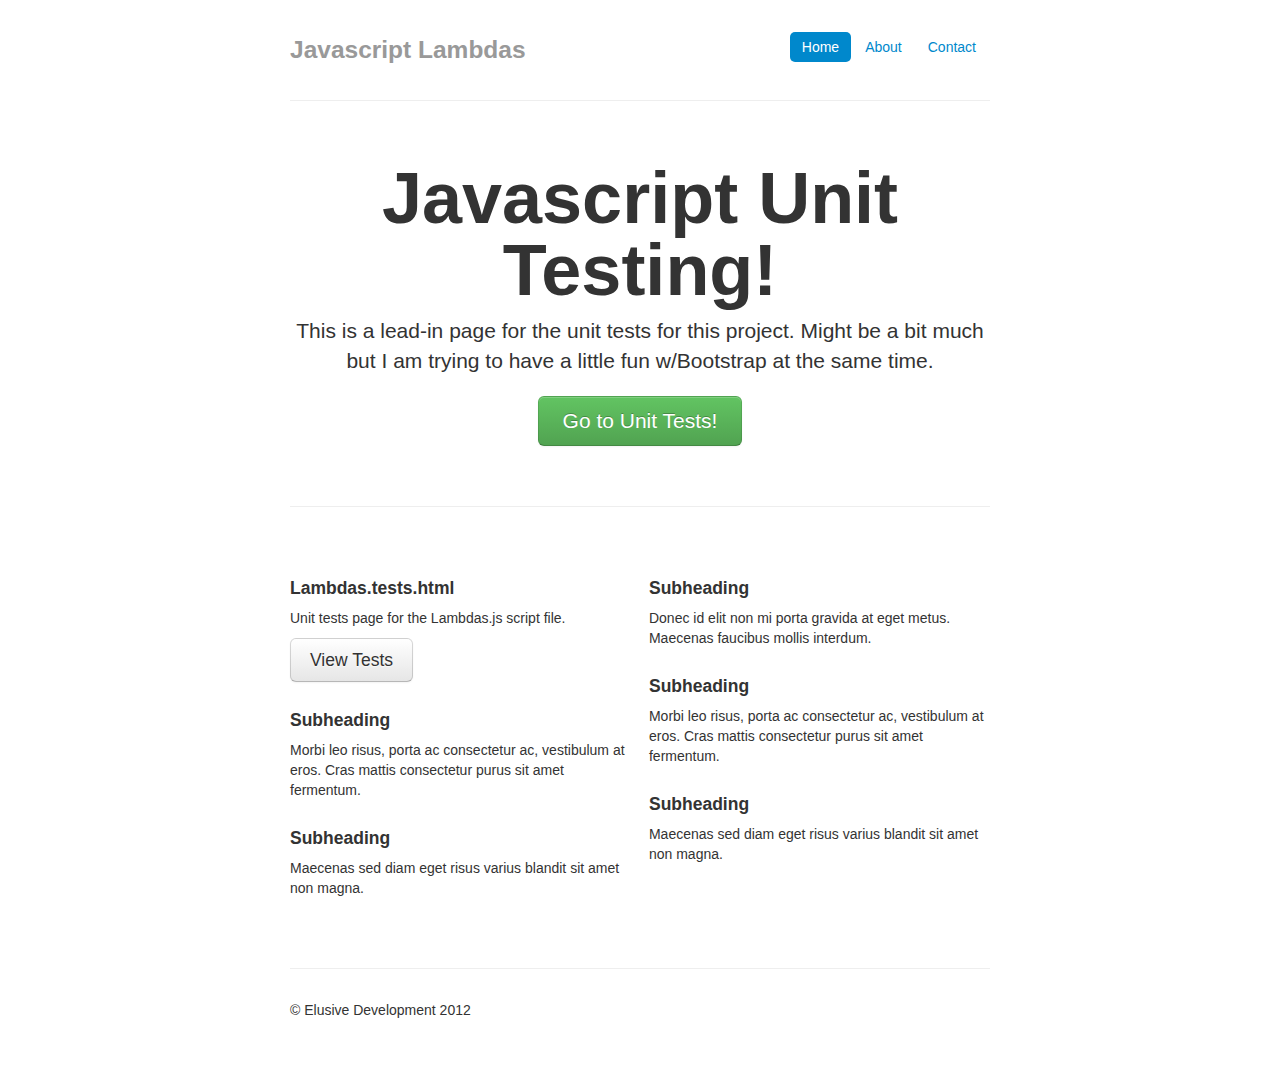
==== tests/index.html @ 3c2914ab "Fixed tests w/new ns'ing and added index page for tests." ====
<!DOCTYPE html>
<html lang="en">
<head>
	<meta charset="utf-8" />
	<title>Unit Tests Index Page</title>
	<meta name="author" content="John Gilliland <johngilliland@outlook.com>" />
	<meta name="description" content="Javascript unit testing index page." />
	<meta name="viewport" content="width=device-width" />
    <!-- Bootstrap -->
    <link href="../resources/bootstrap/css/bootstrap.min.css" rel="stylesheet" media="screen">
    <style type="text/css">
      body {
        padding-top: 20px;
        padding-bottom: 40px;
      }

      /* Custom container */
      .container-narrow {
        margin: 0 auto;
        max-width: 700px;
      }
      .container-narrow > hr {
        margin: 30px 0;
      }

      /* Main marketing message and sign up button */
      .jumbotron {
        margin: 60px 0;
        text-align: center;
      }
      .jumbotron h1 {
        font-size: 72px;
        line-height: 1;
      }
      .jumbotron .btn {
        font-size: 21px;
        padding: 14px 24px;
      }

      /* Supporting marketing content */
      .marketing {
        margin: 60px 0;
      }
      .marketing p + h4 {
        margin-top: 28px;
      }
    </style>
    <link href="../resources/bootstrap/css/bootstrap-responsive.css" rel="stylesheet">

    <!-- HTML5 shim, for IE6-8 support of HTML5 elements -->
    <!--[if lt IE 9]>
      <script src="http://html5shim.googlecode.com/svn/trunk/html5.js"></script>
    <![endif]-->

</head>
<body>

	<div class="container-narrow">

      <div class="masthead">
        <ul class="nav nav-pills pull-right">
          <li class="active"><a href="#">Home</a></li>
          <li><a href="#">About</a></li>
          <li><a href="#">Contact</a></li>
        </ul>
        <h3 class="muted">Javascript Lambdas</h3>
      </div>

      <hr>

      <div class="jumbotron">
        <h1>Javascript Unit Testing!</h1>
        <p class="lead">This is a lead-in page for the unit tests for this project.  Might be a bit much
        	but I am trying to have a little fun w/Bootstrap at the same time.</p>
        <a class="btn btn-large btn-success" href="#">Go to Unit Tests!</a>
      </div>

      <hr>

      <div class="row-fluid marketing">
        <div class="span6">
          <h4>Lambdas.tests.html</h4>
          <p>Unit tests page for the Lambdas.js script file.</p>
          <a class="btn btn-large" href="lambdas.tests.html">View Tests</a>
          <p></p>

          <h4>Subheading</h4>
          <p>Morbi leo risus, porta ac consectetur ac, vestibulum at eros. Cras mattis consectetur purus sit amet fermentum.</p>

          <h4>Subheading</h4>
          <p>Maecenas sed diam eget risus varius blandit sit amet non magna.</p>
        </div>

        <div class="span6">
          <h4>Subheading</h4>
          <p>Donec id elit non mi porta gravida at eget metus. Maecenas faucibus mollis interdum.</p>

          <h4>Subheading</h4>
          <p>Morbi leo risus, porta ac consectetur ac, vestibulum at eros. Cras mattis consectetur purus sit amet fermentum.</p>

          <h4>Subheading</h4>
          <p>Maecenas sed diam eget risus varius blandit sit amet non magna.</p>
        </div>
      </div>

      <hr>

      <div class="footer">
        <p>&copy; Elusive Development 2012</p>
      </div>

    </div> <!-- /container -->



	<script type="text/javascript" src="../resources/jquery-1.8.3/jquery-1.8.3.js"></script>
    <script src="../resources/bootstrap/js/bootstrap.min.js"></script>
</body>
</html>
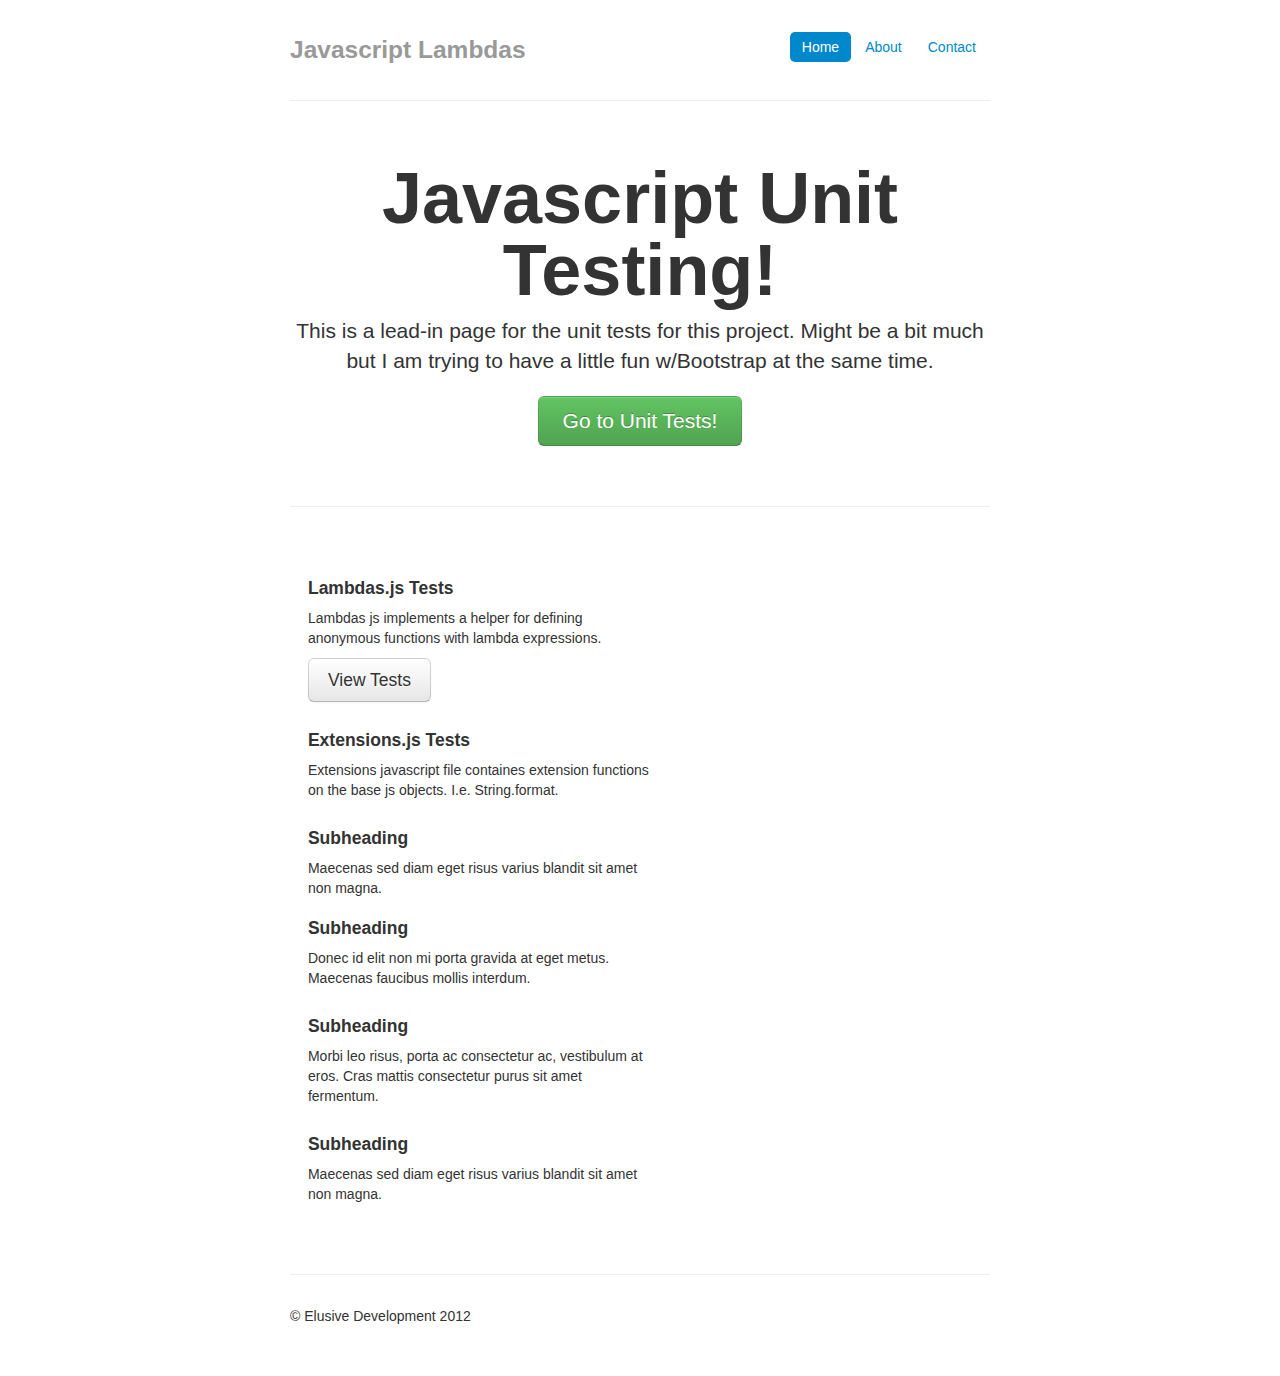
==== commit e395a31f: "Added less css, and updates to index.html which was blank." ====
--- a/tests/index.html
+++ b/tests/index.html
@@ -72,20 +72,21 @@
         <h1>Javascript Unit Testing!</h1>
         <p class="lead">This is a lead-in page for the unit tests for this project.  Might be a bit much
         	but I am trying to have a little fun w/Bootstrap at the same time.</p>
-        <a class="btn btn-large btn-success" href="#">Go to Unit Tests!</a>
+        <a class="btn btn-large btn-success" href="#contents">Go to Unit Tests!</a>
       </div>
 
       <hr>
 
       <div class="row-fluid marketing">
+        <a id="contents"></a>
         <div class="span6">
-          <h4>Lambdas.tests.html</h4>
-          <p>Unit tests page for the Lambdas.js script file.</p>
+          <h4>Lambdas.js Tests</h4>
+          <p>Lambdas js implements a helper for defining anonymous functions with lambda expressions.</p>
           <a class="btn btn-large" href="lambdas.tests.html">View Tests</a>
           <p></p>
 
-          <h4>Subheading</h4>
-          <p>Morbi leo risus, porta ac consectetur ac, vestibulum at eros. Cras mattis consectetur purus sit amet fermentum.</p>
+          <h4>Extensions.js Tests</h4>
+          <p>Extensions javascript file containes extension functions on the base js objects.  I.e. String.format.</p>
 
           <h4>Subheading</h4>
           <p>Maecenas sed diam eget risus varius blandit sit amet non magna.</p>
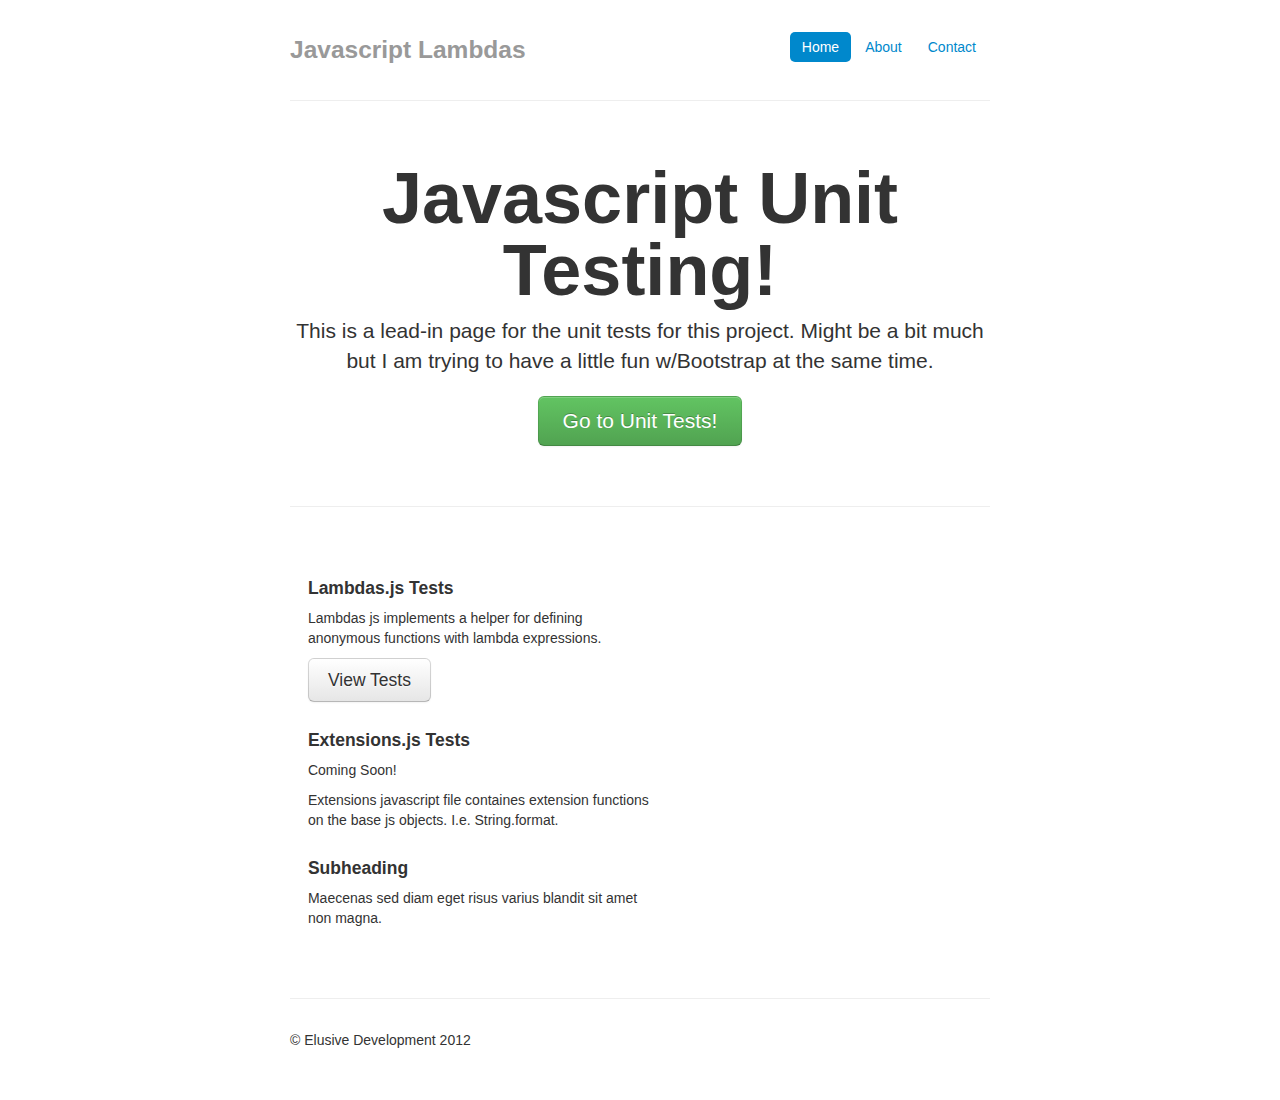
==== commit ea7d5a25: "Fixing links in my old experiments site." ====
--- a/tests/index.html
+++ b/tests/index.html
@@ -59,9 +59,9 @@
 
       <div class="masthead">
         <ul class="nav nav-pills pull-right">
-          <li class="active"><a href="#">Home</a></li>
-          <li><a href="#">About</a></li>
-          <li><a href="#">Contact</a></li>
+          <li class="active"><a href="../index.html">Home</a></li>
+          <li><a href="../about.html">About</a></li>
+          <li><a href="../contact.html">Contact</a></li>
         </ul>
         <h3 class="muted">Javascript Lambdas</h3>
       </div>
@@ -86,22 +86,13 @@
           <p></p>
 
           <h4>Extensions.js Tests</h4>
+            <p>Coming Soon!</p>
           <p>Extensions javascript file containes extension functions on the base js objects.  I.e. String.format.</p>
 
           <h4>Subheading</h4>
           <p>Maecenas sed diam eget risus varius blandit sit amet non magna.</p>
         </div>
 
-        <div class="span6">
-          <h4>Subheading</h4>
-          <p>Donec id elit non mi porta gravida at eget metus. Maecenas faucibus mollis interdum.</p>
-
-          <h4>Subheading</h4>
-          <p>Morbi leo risus, porta ac consectetur ac, vestibulum at eros. Cras mattis consectetur purus sit amet fermentum.</p>
-
-          <h4>Subheading</h4>
-          <p>Maecenas sed diam eget risus varius blandit sit amet non magna.</p>
-        </div>
       </div>
 
       <hr>
@@ -112,9 +103,9 @@
 
     </div> <!-- /container -->
 
-
-
-	<script type="text/javascript" src="../resources/jquery-1.8.3/jquery-1.8.3.js"></script>
+    
+    <script type="text/javascript" 
+            src="http://ajax.googleapis.com/ajax/libs/jquery/1.8.3/jquery.min.js"></script>
     <script src="../resources/bootstrap/js/bootstrap.min.js"></script>
 </body>
 </html>